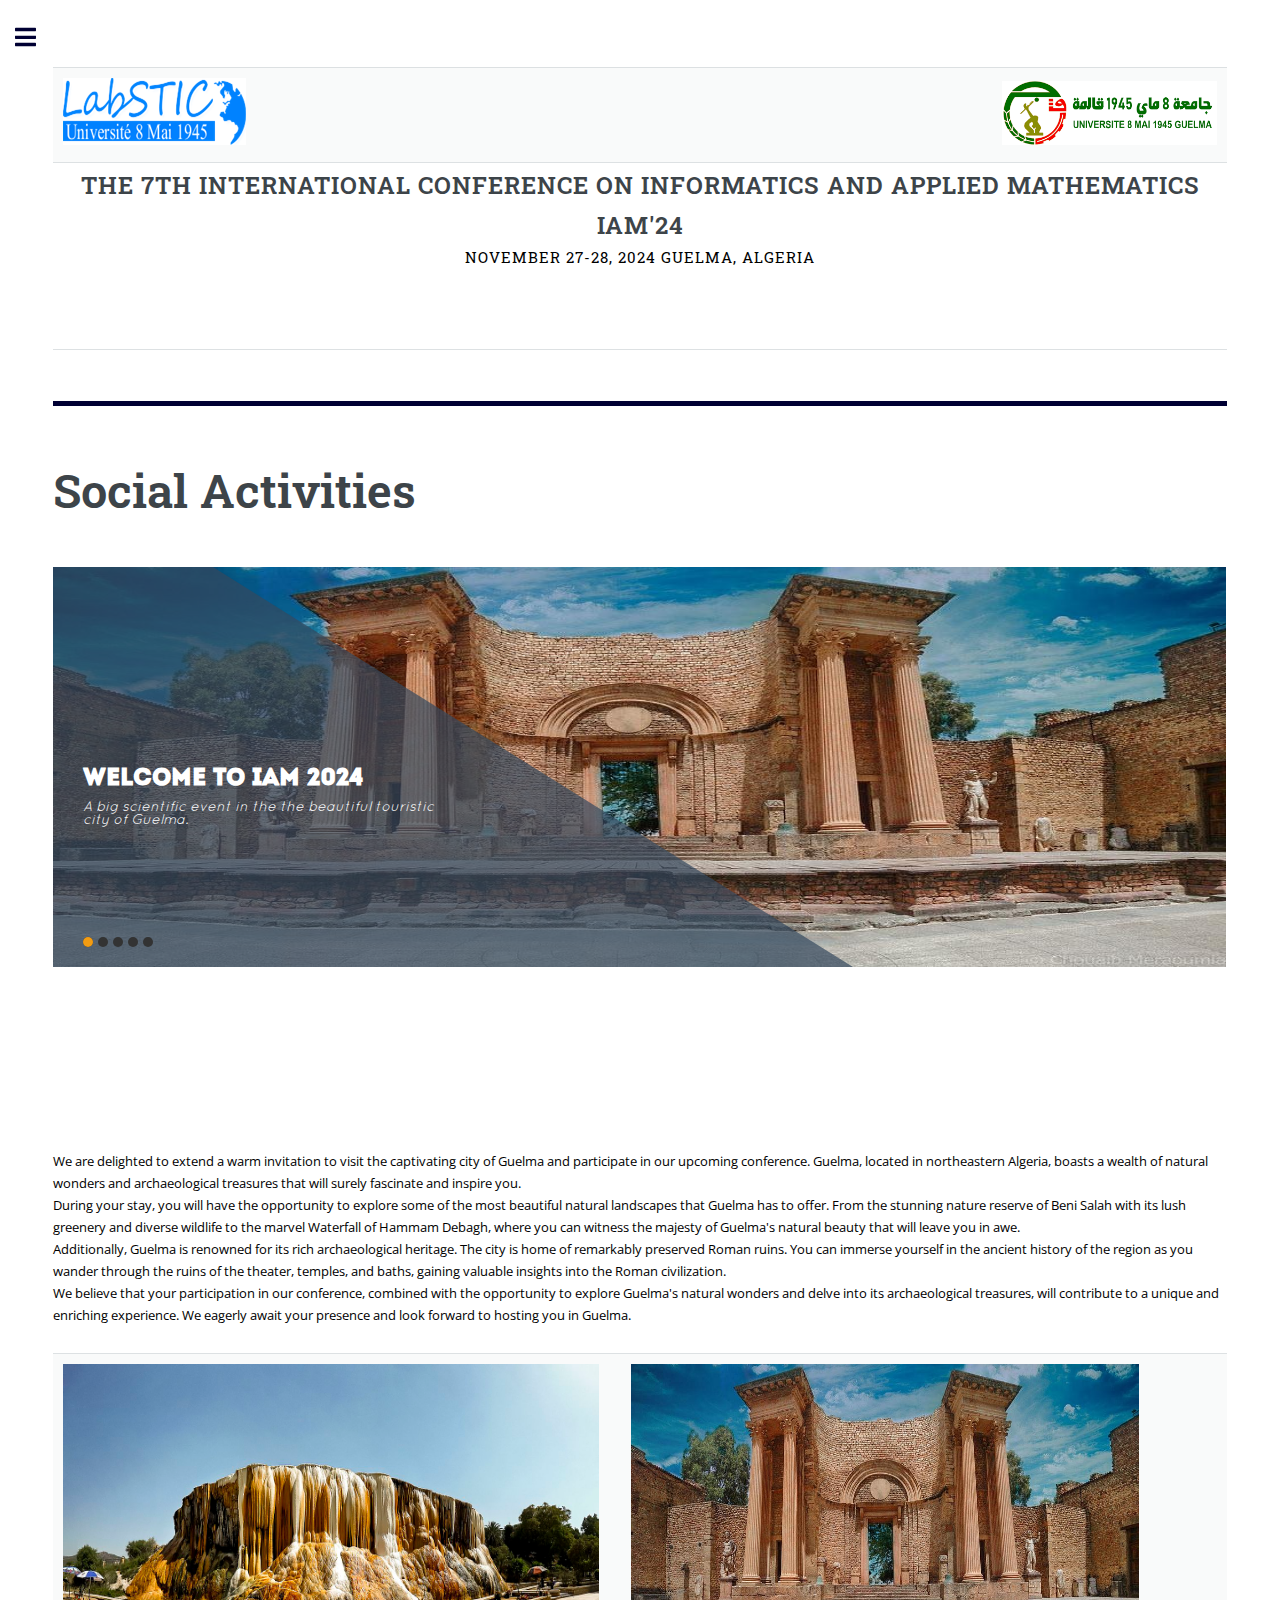
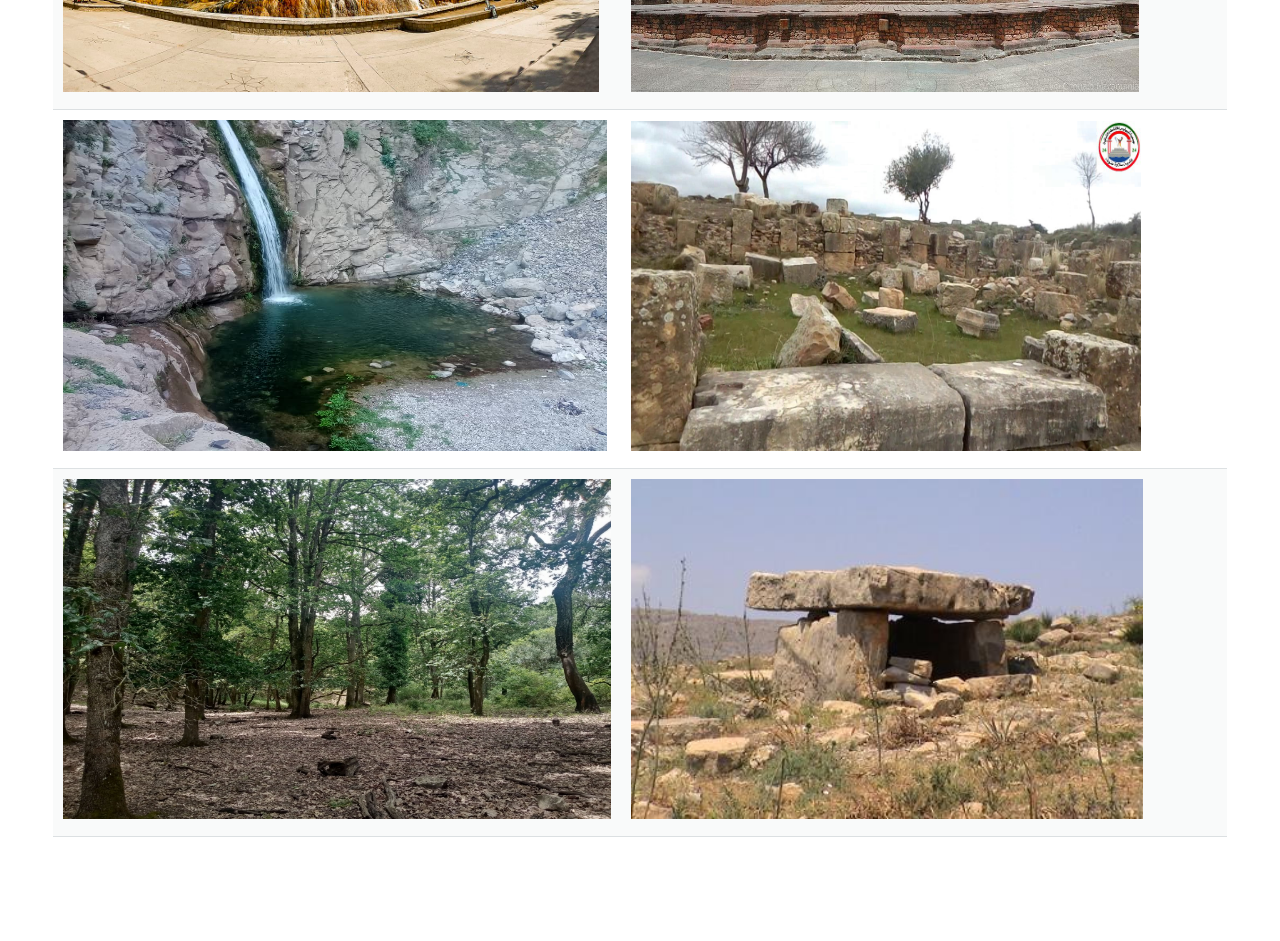
==== activities.html @ 7e4f9a15 "V1" ====
<!DOCTYPE HTML>
<!--
	Editorial by HTML5 UP
	html5up.net | @ajlkn
	Free for personal and commercial use under the CCA 3.0 license (html5up.net/license)
-->
<html>
	<head>
		<title>IAM 2024</title>
		<meta charset="utf-8" />
		<meta name="viewport" content="width=device-width, initial-scale=1, user-scalable=no" />
		<link rel="stylesheet" href="assets/css/main.css" />
	    <style type="text/css">
<!--
.style3 {	font-size: 24px;
	color: #000000;
}
-->
.responsive-image {
      max-width: 100%;
      height: auto;
    }
        </style>
</head>
	<body class="is-preload">

		<!-- Wrapper -->
			<div id="wrapper">

				<!-- Main -->
					<div id="main">
					  <div class="inner">

							<!-- Header -->
								<header id="header" name="header">
									<div align="center">
									  <table width="100%" border="0">
									    <tr>
									      <td width="20%"><img src="images/labstic.png" class="responsive-image"  alt=""/></td>
									      <td width="60%">&nbsp;</td>
									      <td width="20%"><img src="images/univ.png" class="responsive-image"  alt=""/></td>
								        </tr>
									    <tr>
									      <td colspan="3"><div align="center">
									        <p><a href="index.html" class="logo"><span class="style3"><strong>The 7th International Conference on Informatics and Applied Mathematics IAM'24</strong></span> <br>
									          November 27-28, 2024  GUELMA, ALGERIA </a></p>
									        <p style="color: #FF000F"></p>
								          </div>
								          <p>&nbsp;</p></td>
								        </tr>
								      </table>
									  <p><a href="index.html" class="logo">
									  </a><a href="index.html" class="logo"><span class="image main">
									  </span>
								      </a>					</span> 			  </p>
									  </div>
									
						  </header>
						  <!-- Content -->
							  <section>
								  <header class="main">
									  <h1><strong>Social Activities</strong> </h1>
								  </header>

								<span class="image main"><iframe src="slider.html" frameborder="0" scrolling="no" seamless="seamless" style="display:block; width:100%; height:55vh;"></iframe></span>

								  <p>&nbsp;</p>
								  </a>
									 
									 
									 
						  <p>We are  delighted to extend a warm invitation to visit the captivating city of Guelma  and participate in our upcoming conference. Guelma, located in northeastern  Algeria, boasts a wealth of natural wonders and archaeological treasures that  will surely fascinate and inspire you.<br>
						    During your  stay, you will have the opportunity to explore some of the most beautiful  natural landscapes that Guelma has to offer. From the stunning nature reserve  of Beni Salah with its lush greenery and diverse wildlife to the marvel  Waterfall of Hammam Debagh, where you can witness the majesty of Guelma's  natural beauty that will leave you in awe.<br>
						    Additionally,  Guelma is renowned for its rich archaeological heritage. The city is home of  remarkably preserved Roman ruins. You can immerse yourself in the ancient  history of the region as you wander through the ruins of the theater, temples,  and baths, gaining valuable insights into the Roman civilization.<br>
					      We believe that  your participation in our conference, combined with the opportunity to explore  Guelma's natural wonders and delve into its archaeological treasures, will  contribute to a unique and enriching experience. We eagerly await your presence  and look forward to hosting you in Guelma.</p>
<table width="76%" border="0" align="center">
  <tr>
                              <td width="39%"><img src="images/meskoutine.jpg" width="536" height="328"></td>
                              <td width="61%"><img src="images/theatre.png" width="508" height="328"></td>
                            </tr>
                            <tr>
                              <td><img src="images/galta.jpg" width="544" height="331"></td>
                              <td><img src="images/sellaoua.jpg" width="510" height="330"></td>
                            </tr>
                            <tr>
                              <td><img src="images/salah.jpg" width="548" height="340"></td>
                              <td><img src="images/roknia.jpg" width="512" height="340"></td>
                            </tr>
                          </table>
						  <p>&nbsp;</p>
					    </div>
					</div>

				<!-- Sidebar -->
					<div id="sidebar">
						<div class="inner">

							<!-- Search -->
								<section ><span class="image main"><a href="index.html"><img src="images/logo2.png" border="0" ></a></span></section>

							<!-- Menu -->
								<nav id="menu">
									<header class="major">
										<h2>Menu</h2>
									</header>
									<ul>
										<li><a href="index.html">Home</a></li>
										<li><a href="cfp.html">Call for Papers</a></li>
										<li><a href="dates.html">Important Dates</a></li>
										<li><a href="pub.html">Publication and Indexing</a></li>
										<li>
											<span class="opener">Conference Team</span>
											<ul>
												<li><a href="team.html#hc">Honorary Chair</a></li>
												<li><a href="team.html#cc">Conference Chair</a></li>
												<li><a href="team.html#occ">Organizing Committee Chair</a></li>
												<li><a href="team.html#ocm">Organizing Committee Members</a></li>
												<li><a href="team.html#tpc">Technical Program Committee</a></li>
											</ul>
									  </li>
										<li><a href="reg.html">Registration Fee</a></li>
										<li><a href="speak.html">Invited Speakers</a></li>
										<li><a href="venue.html">Conference Venue</a></li>
										<li><a href="activities.html">Social Activities</a></li>
									</ul>
								</nav>

							
							<!-- Section -->
							<section>
								<header class="major">
									<h2>Get in touch</h2>
								</header>
								<p>Thank you for your interest in the IAM Conference. Please feel free to send your queries via </p>
								<ul class="contact">
									<li class="icon solid fa-envelope"><a href="mailto:iamconferenceguelma@gmail.com">
										iamconferenceguelma@gmail.com</a></li>
									<li class="icon solid fa-home">LabSTIC Laboratory, University of Guelma, BP 401 GUELMA 24000, Algeria</li>
								</ul>
							</section>

						</div>
					</div>

			</div>

		<!-- Scripts -->
			<script src="assets/js/jquery.min.js"></script>
			<script src="assets/js/browser.min.js"></script>
			<script src="assets/js/breakpoints.min.js"></script>
			<script src="assets/js/util.js"></script>
			<script src="assets/js/main.js"></script>

	</body>
</html>
---- assets/css/main.css ----
@import url(fontawesome-all.min.css);
@import url("https://fonts.googleapis.com/css?family=Open+Sans:400,600,400italic,600italic|Roboto+Slab:400,700");
/*
	Editorial by HTML5 UP
	html5up.net | @ajlkn
	Free for personal and commercial use under the CCA 3.0 license (html5up.net/license)
*/
html, body, div, span, applet, object,
iframe, h1, h2, h3, h4, h5, h6, p, blockquote,
pre, a, abbr, acronym, address, big, cite,
code, del, dfn, em, img, ins, kbd, q, s, samp,
small, strike, strong, sub, sup, tt, var, b,
u, i, center, dl, dt, dd, ol, ul, li, fieldset,
form, label, legend, table, caption, tbody,
tfoot, thead, tr, th, td, article, aside,
canvas, details, embed, figure, figcaption,
footer, header, hgroup, menu, nav, output, ruby,
section, summary, time, mark, audio, video {
  margin: 0;
  padding: 0;
  border: 0;
  font-size: 100%;
  font: inherit;
  vertical-align: baseline; }

article, aside, details, figcaption, figure,
footer, header, hgroup, menu, nav, section {
  display: block; }

body {
  line-height: 1; }

ol, ul {
  list-style: none; }

blockquote, q {
  quotes: none; }
  blockquote:before, blockquote:after, q:before, q:after {
    content: '';
    content: none; }

table {
  border-collapse: collapse;
  border-spacing: 0; }

body {
  -webkit-text-size-adjust: none; }

mark {
  background-color: transparent;
  color: inherit; }

input::-moz-focus-inner {
  border: 0;
  padding: 0; }

input, select, textarea {
  -moz-appearance: none;
  -webkit-appearance: none;
  -ms-appearance: none;
  appearance: none; }

/* Basic */
@-ms-viewport {
  width: device-width; }

body {
  -ms-overflow-style: scrollbar; }

@media screen and (max-width: 480px) {
  html, body {
    min-width: 320px; } }

html {
	box-sizing: border-box;
	width: 100%;
}

*, *:before, *:after {
  box-sizing: inherit; }

body {
  background: #ffffff; }
  body.is-preload *, body.is-preload *:before, body.is-preload *:after, body.is-resizing *, body.is-resizing *:before, body.is-resizing *:after {
    -moz-animation: none !important;
    -webkit-animation: none !important;
    -ms-animation: none !important;
    animation: none !important;
    -moz-transition: none !important;
    -webkit-transition: none !important;
    -ms-transition: none !important;
    transition: none !important; }

/* Type */
body, input, select, textarea {
  color: #000000;
  font-family: "Open Sans", sans-serif;
  font-size: 13pt;
  font-weight: 400;
  line-height: 1.65; }
  @media screen and (max-width: 1680px) {
    body, input, select, textarea {
      font-size: 11pt; } }
  @media screen and (max-width: 1280px) {
    body, input, select, textarea {
      font-size: 10pt; } }
  @media screen and (max-width: 360px) {
    body, input, select, textarea {
      font-size: 9pt; } }

a {
  -moz-transition: color 0.2s ease-in-out, border-bottom-color 0.2s ease-in-out;
  -webkit-transition: color 0.2s ease-in-out, border-bottom-color 0.2s ease-in-out;
  -ms-transition: color 0.2s ease-in-out, border-bottom-color 0.2s ease-in-out;
  transition: color 0.2s ease-in-out, border-bottom-color 0.2s ease-in-out;
  border-bottom: dotted 1px;
  color: #000033;
  text-decoration: none; }
  a:hover {
    border-bottom-color: #000033;
    color: #000033 !important; }
    a:hover strong {
      color: inherit; }

strong, b {
  color: #3d4449;
  font-weight: 600; }

em, i {
  font-style: italic; }

p {
  margin: 0 0 2em 0; }

h1, h2, h3, h4, h5, h6 {
  color: #000037;
  font-family: "Roboto Slab", serif;
  font-weight: 700;
  line-height: 1.5;
  margin: 0 0 1em 0; }
  h1 a, h2 a, h3 a, h4 a, h5 a, h6 a {
    color: inherit;
    text-decoration: none;
    border-bottom: 0; }

h1 {
  font-size: 4em;
  margin: 0 0 0.5em 0;
  line-height: 1.3; }

h2 {
  font-size: 1.75em; }

h3 {
  font-size: 1.25em; }

h4 {
  font-size: 1.1em; }

h5 {
  font-size: 0.9em; }

h6 {
  font-size: 0.7em; }

@media screen and (max-width: 1680px) {
  h1 {
    font-size: 3.5em; } }

@media screen and (max-width: 980px) {
  h1 {
    font-size: 3.25em; } }

@media screen and (max-width: 736px) {
  h1 {
    font-size: 2em;
    line-height: 1.4; }
  h2 {
    font-size: 1.5em; } }

sub {
  font-size: 0.8em;
  position: relative;
  top: 0.5em; }

sup {
  font-size: 0.8em;
  position: relative;
  top: -0.5em; }

blockquote {
  border-left: solid 3px rgba(210, 215, 217, 0.75);
  font-style: italic;
  margin: 0 0 2em 0;
  padding: 0.5em 0 0.5em 2em; }

code {
  background: rgba(230, 235, 237, 0.25);
  border-radius: 0.375em;
  border: solid 1px rgba(210, 215, 217, 0.75);
  font-family: "Courier New", monospace;
  font-size: 0.9em;
  margin: 0 0.25em;
  padding: 0.25em 0.65em; }

pre {
  -webkit-overflow-scrolling: touch;
  font-family: "Courier New", monospace;
  font-size: 0.9em;
  margin: 0 0 2em 0; }
  pre code {
    display: block;
    line-height: 1.75;
    padding: 1em 1.5em;
    overflow-x: auto; }

hr {
  border: 0;
  border-bottom: solid 1px rgba(210, 215, 217, 0.75);
  margin: 2em 0; }
  hr.major {
    margin: 3em 0; }

.align-left {
  text-align: left; }

.align-center {
  text-align: center; }

.align-right {
  text-align: right; }

/* Row */
.row {
  display: flex;
  flex-wrap: wrap;
  box-sizing: border-box;
  align-items: stretch; }
  .row > * {
    box-sizing: border-box; }
  .row.gtr-uniform > * > :last-child {
    margin-bottom: 0; }
  .row.aln-left {
    justify-content: flex-start; }
  .row.aln-center {
    justify-content: center; }
  .row.aln-right {
    justify-content: flex-end; }
  .row.aln-top {
    align-items: flex-start; }
  .row.aln-middle {
    align-items: center; }
  .row.aln-bottom {
    align-items: flex-end; }
  .row > .imp {
    order: -1; }
  .row > .col-1 {
    width: 8.33333%; }
  .row > .off-1 {
    margin-left: 8.33333%; }
  .row > .col-2 {
    width: 16.66667%; }
  .row > .off-2 {
    margin-left: 16.66667%; }
  .row > .col-3 {
    width: 25%; }
  .row > .off-3 {
    margin-left: 25%; }
  .row > .col-4 {
    width: 33.33333%; }
  .row > .off-4 {
    margin-left: 33.33333%; }
  .row > .col-5 {
    width: 41.66667%; }
  .row > .off-5 {
    margin-left: 41.66667%; }
  .row > .col-6 {
    width: 50%; }
  .row > .off-6 {
    margin-left: 50%; }
  .row > .col-7 {
    width: 58.33333%; }
  .row > .off-7 {
    margin-left: 58.33333%; }
  .row > .col-8 {
    width: 66.66667%; }
  .row > .off-8 {
    margin-left: 66.66667%; }
  .row > .col-9 {
    width: 75%; }
  .row > .off-9 {
    margin-left: 75%; }
  .row > .col-10 {
    width: 83.33333%; }
  .row > .off-10 {
    margin-left: 83.33333%; }
  .row > .col-11 {
    width: 91.66667%; }
  .row > .off-11 {
    margin-left: 91.66667%; }
  .row > .col-12 {
    width: 100%; }
  .row > .off-12 {
    margin-left: 100%; }
  .row.gtr-0 {
    margin-top: 0;
    margin-left: 0em; }
    .row.gtr-0 > * {
      padding: 0 0 0 0em; }
    .row.gtr-0.gtr-uniform {
      margin-top: 0em; }
      .row.gtr-0.gtr-uniform > * {
        padding-top: 0em; }
  .row.gtr-25 {
    margin-top: 0;
    margin-left: -0.375em; }
    .row.gtr-25 > * {
      padding: 0 0 0 0.375em; }
    .row.gtr-25.gtr-uniform {
      margin-top: -0.375em; }
      .row.gtr-25.gtr-uniform > * {
        padding-top: 0.375em; }
  .row.gtr-50 {
    margin-top: 0;
    margin-left: -0.75em; }
    .row.gtr-50 > * {
      padding: 0 0 0 0.75em; }
    .row.gtr-50.gtr-uniform {
      margin-top: -0.75em; }
      .row.gtr-50.gtr-uniform > * {
        padding-top: 0.75em; }
  .row {
    margin-top: 0;
    margin-left: -1.5em; }
    .row > * {
      padding: 0 0 0 1.5em; }
    .row.gtr-uniform {
      margin-top: -1.5em; }
      .row.gtr-uniform > * {
        padding-top: 1.5em; }
  .row.gtr-150 {
    margin-top: 0;
    margin-left: -2.25em; }
    .row.gtr-150 > * {
      padding: 0 0 0 2.25em; }
    .row.gtr-150.gtr-uniform {
      margin-top: -2.25em; }
      .row.gtr-150.gtr-uniform > * {
        padding-top: 2.25em; }
  .row.gtr-200 {
    margin-top: 0;
    margin-left: -3em; }
    .row.gtr-200 > * {
      padding: 0 0 0 3em; }
    .row.gtr-200.gtr-uniform {
      margin-top: -3em; }
      .row.gtr-200.gtr-uniform > * {
        padding-top: 3em; }
  @media screen and (max-width: 1680px) {
    .row {
      display: flex;
      flex-wrap: wrap;
      box-sizing: border-box;
      align-items: stretch; }
      .row > * {
        box-sizing: border-box; }
      .row.gtr-uniform > * > :last-child {
        margin-bottom: 0; }
      .row.aln-left {
        justify-content: flex-start; }
      .row.aln-center {
        justify-content: center; }
      .row.aln-right {
        justify-content: flex-end; }
      .row.aln-top {
        align-items: flex-start; }
      .row.aln-middle {
        align-items: center; }
      .row.aln-bottom {
        align-items: flex-end; }
      .row > .imp-xlarge {
        order: -1; }
      .row > .col-1-xlarge {
        width: 8.33333%; }
      .row > .off-1-xlarge {
        margin-left: 8.33333%; }
      .row > .col-2-xlarge {
        width: 16.66667%; }
      .row > .off-2-xlarge {
        margin-left: 16.66667%; }
      .row > .col-3-xlarge {
        width: 25%; }
      .row > .off-3-xlarge {
        margin-left: 25%; }
      .row > .col-4-xlarge {
        width: 33.33333%; }
      .row > .off-4-xlarge {
        margin-left: 33.33333%; }
      .row > .col-5-xlarge {
        width: 41.66667%; }
      .row > .off-5-xlarge {
        margin-left: 41.66667%; }
      .row > .col-6-xlarge {
        width: 50%; }
      .row > .off-6-xlarge {
        margin-left: 50%; }
      .row > .col-7-xlarge {
        width: 58.33333%; }
      .row > .off-7-xlarge {
        margin-left: 58.33333%; }
      .row > .col-8-xlarge {
        width: 66.66667%; }
      .row > .off-8-xlarge {
        margin-left: 66.66667%; }
      .row > .col-9-xlarge {
        width: 75%; }
      .row > .off-9-xlarge {
        margin-left: 75%; }
      .row > .col-10-xlarge {
        width: 83.33333%; }
      .row > .off-10-xlarge {
        margin-left: 83.33333%; }
      .row > .col-11-xlarge {
        width: 91.66667%; }
      .row > .off-11-xlarge {
        margin-left: 91.66667%; }
      .row > .col-12-xlarge {
        width: 100%; }
      .row > .off-12-xlarge {
        margin-left: 100%; }
      .row.gtr-0 {
        margin-top: 0;
        margin-left: 0em; }
        .row.gtr-0 > * {
          padding: 0 0 0 0em; }
        .row.gtr-0.gtr-uniform {
          margin-top: 0em; }
          .row.gtr-0.gtr-uniform > * {
            padding-top: 0em; }
      .row.gtr-25 {
        margin-top: 0;
        margin-left: -0.375em; }
        .row.gtr-25 > * {
          padding: 0 0 0 0.375em; }
        .row.gtr-25.gtr-uniform {
          margin-top: -0.375em; }
          .row.gtr-25.gtr-uniform > * {
            padding-top: 0.375em; }
      .row.gtr-50 {
        margin-top: 0;
        margin-left: -0.75em; }
        .row.gtr-50 > * {
          padding: 0 0 0 0.75em; }
        .row.gtr-50.gtr-uniform {
          margin-top: -0.75em; }
          .row.gtr-50.gtr-uniform > * {
            padding-top: 0.75em; }
      .row {
        margin-top: 0;
        margin-left: -1.5em; }
        .row > * {
          padding: 0 0 0 1.5em; }
        .row.gtr-uniform {
          margin-top: -1.5em; }
          .row.gtr-uniform > * {
            padding-top: 1.5em; }
      .row.gtr-150 {
        margin-top: 0;
        margin-left: -2.25em; }
        .row.gtr-150 > * {
          padding: 0 0 0 2.25em; }
        .row.gtr-150.gtr-uniform {
          margin-top: -2.25em; }
          .row.gtr-150.gtr-uniform > * {
            padding-top: 2.25em; }
      .row.gtr-200 {
        margin-top: 0;
        margin-left: -3em; }
        .row.gtr-200 > * {
          padding: 0 0 0 3em; }
        .row.gtr-200.gtr-uniform {
          margin-top: -3em; }
          .row.gtr-200.gtr-uniform > * {
            padding-top: 3em; } }
  @media screen and (max-width: 1280px) {
    .row {
      display: flex;
      flex-wrap: wrap;
      box-sizing: border-box;
      align-items: stretch; }
      .row > * {
        box-sizing: border-box; }
      .row.gtr-uniform > * > :last-child {
        margin-bottom: 0; }
      .row.aln-left {
        justify-content: flex-start; }
      .row.aln-center {
        justify-content: center; }
      .row.aln-right {
        justify-content: flex-end; }
      .row.aln-top {
        align-items: flex-start; }
      .row.aln-middle {
        align-items: center; }
      .row.aln-bottom {
        align-items: flex-end; }
      .row > .imp-large {
        order: -1; }
      .row > .col-1-large {
        width: 8.33333%; }
      .row > .off-1-large {
        margin-left: 8.33333%; }
      .row > .col-2-large {
        width: 16.66667%; }
      .row > .off-2-large {
        margin-left: 16.66667%; }
      .row > .col-3-large {
        width: 25%; }
      .row > .off-3-large {
        margin-left: 25%; }
      .row > .col-4-large {
        width: 33.33333%; }
      .row > .off-4-large {
        margin-left: 33.33333%; }
      .row > .col-5-large {
        width: 41.66667%; }
      .row > .off-5-large {
        margin-left: 41.66667%; }
      .row > .col-6-large {
        width: 50%; }
      .row > .off-6-large {
        margin-left: 50%; }
      .row > .col-7-large {
        width: 58.33333%; }
      .row > .off-7-large {
        margin-left: 58.33333%; }
      .row > .col-8-large {
        width: 66.66667%; }
      .row > .off-8-large {
        margin-left: 66.66667%; }
      .row > .col-9-large {
        width: 75%; }
      .row > .off-9-large {
        margin-left: 75%; }
      .row > .col-10-large {
        width: 83.33333%; }
      .row > .off-10-large {
        margin-left: 83.33333%; }
      .row > .col-11-large {
        width: 91.66667%; }
      .row > .off-11-large {
        margin-left: 91.66667%; }
      .row > .col-12-large {
        width: 100%; }
      .row > .off-12-large {
        margin-left: 100%; }
      .row.gtr-0 {
        margin-top: 0;
        margin-left: 0em; }
        .row.gtr-0 > * {
          padding: 0 0 0 0em; }
        .row.gtr-0.gtr-uniform {
          margin-top: 0em; }
          .row.gtr-0.gtr-uniform > * {
            padding-top: 0em; }
      .row.gtr-25 {
        margin-top: 0;
        margin-left: -0.375em; }
        .row.gtr-25 > * {
          padding: 0 0 0 0.375em; }
        .row.gtr-25.gtr-uniform {
          margin-top: -0.375em; }
          .row.gtr-25.gtr-uniform > * {
            padding-top: 0.375em; }
      .row.gtr-50 {
        margin-top: 0;
        margin-left: -0.75em; }
        .row.gtr-50 > * {
          padding: 0 0 0 0.75em; }
        .row.gtr-50.gtr-uniform {
          margin-top: -0.75em; }
          .row.gtr-50.gtr-uniform > * {
            padding-top: 0.75em; }
      .row {
        margin-top: 0;
        margin-left: -1.5em; }
        .row > * {
          padding: 0 0 0 1.5em; }
        .row.gtr-uniform {
          margin-top: -1.5em; }
          .row.gtr-uniform > * {
            padding-top: 1.5em; }
      .row.gtr-150 {
        margin-top: 0;
        margin-left: -2.25em; }
        .row.gtr-150 > * {
          padding: 0 0 0 2.25em; }
        .row.gtr-150.gtr-uniform {
          margin-top: -2.25em; }
          .row.gtr-150.gtr-uniform > * {
            padding-top: 2.25em; }
      .row.gtr-200 {
        margin-top: 0;
        margin-left: -3em; }
        .row.gtr-200 > * {
          padding: 0 0 0 3em; }
        .row.gtr-200.gtr-uniform {
          margin-top: -3em; }
          .row.gtr-200.gtr-uniform > * {
            padding-top: 3em; } }
  @media screen and (max-width: 980px) {
    .row {
      display: flex;
      flex-wrap: wrap;
      box-sizing: border-box;
      align-items: stretch; }
      .row > * {
        box-sizing: border-box; }
      .row.gtr-uniform > * > :last-child {
        margin-bottom: 0; }
      .row.aln-left {
        justify-content: flex-start; }
      .row.aln-center {
        justify-content: center; }
      .row.aln-right {
        justify-content: flex-end; }
      .row.aln-top {
        align-items: flex-start; }
      .row.aln-middle {
        align-items: center; }
      .row.aln-bottom {
        align-items: flex-end; }
      .row > .imp-medium {
        order: -1; }
      .row > .col-1-medium {
        width: 8.33333%; }
      .row > .off-1-medium {
        margin-left: 8.33333%; }
      .row > .col-2-medium {
        width: 16.66667%; }
      .row > .off-2-medium {
        margin-left: 16.66667%; }
      .row > .col-3-medium {
        width: 25%; }
      .row > .off-3-medium {
        margin-left: 25%; }
      .row > .col-4-medium {
        width: 33.33333%; }
      .row > .off-4-medium {
        margin-left: 33.33333%; }
      .row > .col-5-medium {
        width: 41.66667%; }
      .row > .off-5-medium {
        margin-left: 41.66667%; }
      .row > .col-6-medium {
        width: 50%; }
      .row > .off-6-medium {
        margin-left: 50%; }
      .row > .col-7-medium {
        width: 58.33333%; }
      .row > .off-7-medium {
        margin-left: 58.33333%; }
      .row > .col-8-medium {
        width: 66.66667%; }
      .row > .off-8-medium {
        margin-left: 66.66667%; }
      .row > .col-9-medium {
        width: 75%; }
      .row > .off-9-medium {
        margin-left: 75%; }
      .row > .col-10-medium {
        width: 83.33333%; }
      .row > .off-10-medium {
        margin-left: 83.33333%; }
      .row > .col-11-medium {
        width: 91.66667%; }
      .row > .off-11-medium {
        margin-left: 91.66667%; }
      .row > .col-12-medium {
        width: 100%; }
      .row > .off-12-medium {
        margin-left: 100%; }
      .row.gtr-0 {
        margin-top: 0;
        margin-left: 0em; }
        .row.gtr-0 > * {
          padding: 0 0 0 0em; }
        .row.gtr-0.gtr-uniform {
          margin-top: 0em; }
          .row.gtr-0.gtr-uniform > * {
            padding-top: 0em; }
      .row.gtr-25 {
        margin-top: 0;
        margin-left: -0.375em; }
        .row.gtr-25 > * {
          padding: 0 0 0 0.375em; }
        .row.gtr-25.gtr-uniform {
          margin-top: -0.375em; }
          .row.gtr-25.gtr-uniform > * {
            padding-top: 0.375em; }
      .row.gtr-50 {
        margin-top: 0;
        margin-left: -0.75em; }
        .row.gtr-50 > * {
          padding: 0 0 0 0.75em; }
        .row.gtr-50.gtr-uniform {
          margin-top: -0.75em; }
          .row.gtr-50.gtr-uniform > * {
            padding-top: 0.75em; }
      .row {
        margin-top: 0;
        margin-left: -1.5em; }
        .row > * {
          padding: 0 0 0 1.5em; }
        .row.gtr-uniform {
          margin-top: -1.5em; }
          .row.gtr-uniform > * {
            padding-top: 1.5em; }
      .row.gtr-150 {
        margin-top: 0;
        margin-left: -2.25em; }
        .row.gtr-150 > * {
          padding: 0 0 0 2.25em; }
        .row.gtr-150.gtr-uniform {
          margin-top: -2.25em; }
          .row.gtr-150.gtr-uniform > * {
            padding-top: 2.25em; }
      .row.gtr-200 {
        margin-top: 0;
        margin-left: -3em; }
        .row.gtr-200 > * {
          padding: 0 0 0 3em; }
        .row.gtr-200.gtr-uniform {
          margin-top: -3em; }
          .row.gtr-200.gtr-uniform > * {
            padding-top: 3em; } }
  @media screen and (max-width: 736px) {
    .row {
      display: flex;
      flex-wrap: wrap;
      box-sizing: border-box;
      align-items: stretch; }
      .row > * {
        box-sizing: border-box; }
      .row.gtr-uniform > * > :last-child {
        margin-bottom: 0; }
      .row.aln-left {
        justify-content: flex-start; }
      .row.aln-center {
        justify-content: center; }
      .row.aln-right {
        justify-content: flex-end; }
      .row.aln-top {
        align-items: flex-start; }
      .row.aln-middle {
        align-items: center; }
      .row.aln-bottom {
        align-items: flex-end; }
      .row > .imp-small {
        order: -1; }
      .row > .col-1-small {
        width: 8.33333%; }
      .row > .off-1-small {
        margin-left: 8.33333%; }
      .row > .col-2-small {
        width: 16.66667%; }
      .row > .off-2-small {
        margin-left: 16.66667%; }
      .row > .col-3-small {
        width: 25%; }
      .row > .off-3-small {
        margin-left: 25%; }
      .row > .col-4-small {
        width: 33.33333%; }
      .row > .off-4-small {
        margin-left: 33.33333%; }
      .row > .col-5-small {
        width: 41.66667%; }
      .row > .off-5-small {
        margin-left: 41.66667%; }
      .row > .col-6-small {
        width: 50%; }
      .row > .off-6-small {
        margin-left: 50%; }
      .row > .col-7-small {
        width: 58.33333%; }
      .row > .off-7-small {
        margin-left: 58.33333%; }
      .row > .col-8-small {
        width: 66.66667%; }
      .row > .off-8-small {
        margin-left: 66.66667%; }
      .row > .col-9-small {
        width: 75%; }
      .row > .off-9-small {
        margin-left: 75%; }
      .row > .col-10-small {
        width: 83.33333%; }
      .row > .off-10-small {
        margin-left: 83.33333%; }
      .row > .col-11-small {
        width: 91.66667%; }
      .row > .off-11-small {
        margin-left: 91.66667%; }
      .row > .col-12-small {
        width: 100%; }
      .row > .off-12-small {
        margin-left: 100%; }
      .row.gtr-0 {
        margin-top: 0;
        margin-left: 0em; }
        .row.gtr-0 > * {
          padding: 0 0 0 0em; }
        .row.gtr-0.gtr-uniform {
          margin-top: 0em; }
          .row.gtr-0.gtr-uniform > * {
            padding-top: 0em; }
      .row.gtr-25 {
        margin-top: 0;
        margin-left: -0.375em; }
        .row.gtr-25 > * {
          padding: 0 0 0 0.375em; }
        .row.gtr-25.gtr-uniform {
          margin-top: -0.375em; }
          .row.gtr-25.gtr-uniform > * {
            padding-top: 0.375em; }
      .row.gtr-50 {
        margin-top: 0;
        margin-left: -0.75em; }
        .row.gtr-50 > * {
          padding: 0 0 0 0.75em; }
        .row.gtr-50.gtr-uniform {
          margin-top: -0.75em; }
          .row.gtr-50.gtr-uniform > * {
            padding-top: 0.75em; }
      .row {
        margin-top: 0;
        margin-left: -1.5em; }
        .row > * {
          padding: 0 0 0 1.5em; }
        .row.gtr-uniform {
          margin-top: -1.5em; }
          .row.gtr-uniform > * {
            padding-top: 1.5em; }
      .row.gtr-150 {
        margin-top: 0;
        margin-left: -2.25em; }
        .row.gtr-150 > * {
          padding: 0 0 0 2.25em; }
        .row.gtr-150.gtr-uniform {
          margin-top: -2.25em; }
          .row.gtr-150.gtr-uniform > * {
            padding-top: 2.25em; }
      .row.gtr-200 {
        margin-top: 0;
        margin-left: -3em; }
        .row.gtr-200 > * {
          padding: 0 0 0 3em; }
        .row.gtr-200.gtr-uniform {
          margin-top: -3em; }
          .row.gtr-200.gtr-uniform > * {
            padding-top: 3em; } }
  @media screen and (max-width: 480px) {
    .row {
      display: flex;
      flex-wrap: wrap;
      box-sizing: border-box;
      align-items: stretch; }
      .row > * {
        box-sizing: border-box; }
      .row.gtr-uniform > * > :last-child {
        margin-bottom: 0; }
      .row.aln-left {
        justify-content: flex-start; }
      .row.aln-center {
        justify-content: center; }
      .row.aln-right {
        justify-content: flex-end; }
      .row.aln-top {
        align-items: flex-start; }
      .row.aln-middle {
        align-items: center; }
      .row.aln-bottom {
        align-items: flex-end; }
      .row > .imp-xsmall {
        order: -1; }
      .row > .col-1-xsmall {
        width: 8.33333%; }
      .row > .off-1-xsmall {
        margin-left: 8.33333%; }
      .row > .col-2-xsmall {
        width: 16.66667%; }
      .row > .off-2-xsmall {
        margin-left: 16.66667%; }
      .row > .col-3-xsmall {
        width: 25%; }
      .row > .off-3-xsmall {
        margin-left: 25%; }
      .row > .col-4-xsmall {
        width: 33.33333%; }
      .row > .off-4-xsmall {
        margin-left: 33.33333%; }
      .row > .col-5-xsmall {
        width: 41.66667%; }
      .row > .off-5-xsmall {
        margin-left: 41.66667%; }
      .row > .col-6-xsmall {
        width: 50%; }
      .row > .off-6-xsmall {
        margin-left: 50%; }
      .row > .col-7-xsmall {
        width: 58.33333%; }
      .row > .off-7-xsmall {
        margin-left: 58.33333%; }
      .row > .col-8-xsmall {
        width: 66.66667%; }
      .row > .off-8-xsmall {
        margin-left: 66.66667%; }
      .row > .col-9-xsmall {
        width: 75%; }
      .row > .off-9-xsmall {
        margin-left: 75%; }
      .row > .col-10-xsmall {
        width: 83.33333%; }
      .row > .off-10-xsmall {
        margin-left: 83.33333%; }
      .row > .col-11-xsmall {
        width: 91.66667%; }
      .row > .off-11-xsmall {
        margin-left: 91.66667%; }
      .row > .col-12-xsmall {
        width: 100%; }
      .row > .off-12-xsmall {
        margin-left: 100%; }
      .row.gtr-0 {
        margin-top: 0;
        margin-left: 0em; }
        .row.gtr-0 > * {
          padding: 0 0 0 0em; }
        .row.gtr-0.gtr-uniform {
          margin-top: 0em; }
          .row.gtr-0.gtr-uniform > * {
            padding-top: 0em; }
      .row.gtr-25 {
        margin-top: 0;
        margin-left: -0.375em; }
        .row.gtr-25 > * {
          padding: 0 0 0 0.375em; }
        .row.gtr-25.gtr-uniform {
          margin-top: -0.375em; }
          .row.gtr-25.gtr-uniform > * {
            padding-top: 0.375em; }
      .row.gtr-50 {
        margin-top: 0;
        margin-left: -0.75em; }
        .row.gtr-50 > * {
          padding: 0 0 0 0.75em; }
        .row.gtr-50.gtr-uniform {
          margin-top: -0.75em; }
          .row.gtr-50.gtr-uniform > * {
            padding-top: 0.75em; }
      .row {
        margin-top: 0;
        margin-left: -1.5em; }
        .row > * {
          padding: 0 0 0 1.5em; }
        .row.gtr-uniform {
          margin-top: -1.5em; }
          .row.gtr-uniform > * {
            padding-top: 1.5em; }
      .row.gtr-150 {
        margin-top: 0;
        margin-left: -2.25em; }
        .row.gtr-150 > * {
          padding: 0 0 0 2.25em; }
        .row.gtr-150.gtr-uniform {
          margin-top: -2.25em; }
          .row.gtr-150.gtr-uniform > * {
            padding-top: 2.25em; }
      .row.gtr-200 {
        margin-top: 0;
        margin-left: -3em; }
        .row.gtr-200 > * {
          padding: 0 0 0 3em; }
        .row.gtr-200.gtr-uniform {
          margin-top: -3em; }
          .row.gtr-200.gtr-uniform > * {
            padding-top: 3em; } }

/* Section/Article */
section.special, article.special {
  text-align: center; }

header p {
  font-family: "Roboto Slab", serif;
  font-size: 1em;
  font-weight: 400;
  letter-spacing: 0.075em;
  margin-top: -0.5em;
  text-transform: uppercase; }

header.major > :last-child {
  border-bottom: solid 3px #000033;
  display: inline-block;
  margin: 0 0 2em 0;
  padding: 0 0.75em 0.5em 0; }

header.main > :last-child {
  margin: 0 0 1em 0; }

/* Form */
form {
  margin: 0 0 2em 0; }

label {
  color: #3d4449;
  display: block;
  font-size: 0.9em;
  font-weight: 600;
  margin: 0 0 1em 0; }

input[type="text"],
input[type="password"],
input[type="email"],
input[type="tel"],
input[type="search"],
input[type="url"],
select,
textarea {
  -moz-appearance: none;
  -webkit-appearance: none;
  -ms-appearance: none;
  appearance: none;
  background: #ffffff;
  border-radius: 0.375em;
  border: none;
  border: solid 1px rgba(210, 215, 217, 0.75);
  color: inherit;
  display: block;
  outline: 0;
  padding: 0 1em;
  text-decoration: none;
  width: 100%; }
  input[type="text"]:invalid,
  input[type="password"]:invalid,
  input[type="email"]:invalid,
  input[type="tel"]:invalid,
  input[type="search"]:invalid,
  input[type="url"]:invalid,
  select:invalid,
  textarea:invalid {
    box-shadow: none; }
  input[type="text"]:focus,
  input[type="password"]:focus,
  input[type="email"]:focus,
  input[type="tel"]:focus,
  input[type="search"]:focus,
  input[type="url"]:focus,
  select:focus,
  textarea:focus {
    border-color: #000033;
    box-shadow: 0 0 0 1px #000033; }

select {
  background-image: url("data:image/svg+xml;charset=utf8,%3Csvg xmlns='http://www.w3.org/2000/svg' width='40' height='40' preserveAspectRatio='none' viewBox='0 0 40 40'%3E%3Cpath d='M9.4,12.3l10.4,10.4l10.4-10.4c0.2-0.2,0.5-0.4,0.9-0.4c0.3,0,0.6,0.1,0.9,0.4l3.3,3.3c0.2,0.2,0.4,0.5,0.4,0.9 c0,0.4-0.1,0.6-0.4,0.9L20.7,31.9c-0.2,0.2-0.5,0.4-0.9,0.4c-0.3,0-0.6-0.1-0.9-0.4L4.3,17.3c-0.2-0.2-0.4-0.5-0.4-0.9 c0-0.4,0.1-0.6,0.4-0.9l3.3-3.3c0.2-0.2,0.5-0.4,0.9-0.4S9.1,12.1,9.4,12.3z' fill='rgba(210, 215, 217, 0.75)' /%3E%3C/svg%3E");
  background-size: 1.25em;
  background-repeat: no-repeat;
  background-position: calc(100% - 1em) center;
  height: 2.75em;
  padding-right: 2.75em;
  text-overflow: ellipsis; }
  select option {
    color: #3d4449;
    background: #ffffff; }
  select:focus::-ms-value {
    background-color: transparent; }
  select::-ms-expand {
    display: none; }

input[type="text"],
input[type="password"],
input[type="email"],
input[type="tel"],
input[type="search"],
input[type="url"],
select {
  height: 2.75em; }

textarea {
  padding: 0.75em 1em; }

input[type="checkbox"],
input[type="radio"] {
  -moz-appearance: none;
  -webkit-appearance: none;
  -ms-appearance: none;
  appearance: none;
  display: block;
  float: left;
  margin-right: -2em;
  opacity: 0;
  width: 1em;
  z-index: -1; }
  input[type="checkbox"] + label,
  input[type="radio"] + label {
    text-decoration: none;
    color: #7f888f;
    cursor: pointer;
    display: inline-block;
    font-size: 1em;
    font-weight: 400;
    padding-left: 2.4em;
    padding-right: 0.75em;
    position: relative; }
    input[type="checkbox"] + label:before,
    input[type="radio"] + label:before {
      -moz-osx-font-smoothing: grayscale;
      -webkit-font-smoothing: antialiased;
      display: inline-block;
      font-style: normal;
      font-variant: normal;
      text-rendering: auto;
      line-height: 1;
      text-transform: none !important;
      font-family: 'Font Awesome 5 Free';
      font-weight: 900; }
    input[type="checkbox"] + label:before,
    input[type="radio"] + label:before {
      background: #ffffff;
      border-radius: 0.375em;
      border: solid 1px rgba(210, 215, 217, 0.75);
      content: '';
      display: inline-block;
      font-size: 0.8em;
      height: 2.0625em;
      left: 0;
      line-height: 2.0625em;
      position: absolute;
      text-align: center;
      top: 0;
      width: 2.0625em; }
  input[type="checkbox"]:checked + label:before,
  input[type="radio"]:checked + label:before {
    background: #3d4449;
    border-color: #3d4449;
    color: #ffffff;
    content: '\f00c'; }
  input[type="checkbox"]:focus + label:before,
  input[type="radio"]:focus + label:before {
    border-color: #000033;
    box-shadow: 0 0 0 1px #000033; }

input[type="checkbox"] + label:before {
  border-radius: 0.375em; }

input[type="radio"] + label:before {
  border-radius: 100%; }

::-webkit-input-placeholder {
  color: #9fa3a6 !important;
  opacity: 1.0; }

:-moz-placeholder {
  color: #9fa3a6 !important;
  opacity: 1.0; }

::-moz-placeholder {
  color: #9fa3a6 !important;
  opacity: 1.0; }

:-ms-input-placeholder {
  color: #9fa3a6 !important;
  opacity: 1.0; }

/* Box */
.box {
  border-radius: 0.375em;
  border: solid 1px rgba(210, 215, 217, 0.75);
  margin-bottom: 2em;
  padding: 1.5em; }
  .box > :last-child,
  .box > :last-child > :last-child,
  .box > :last-child > :last-child > :last-child {
    margin-bottom: 0; }
  .box.alt {
    border: 0;
    border-radius: 0;
    padding: 0; }

/* Icon */
.icon {
  text-decoration: none;
  border-bottom: none;
  position: relative; }
  .icon:before {
    -moz-osx-font-smoothing: grayscale;
    -webkit-font-smoothing: antialiased;
    display: inline-block;
    font-style: normal;
    font-variant: normal;
    text-rendering: auto;
    line-height: 1;
    text-transform: none !important;
    font-family: 'Font Awesome 5 Free';
    font-weight: 400; }
  .icon > .label {
    display: none; }
  .icon:before {
    line-height: inherit; }
  .icon.solid:before {
    font-weight: 900; }
  .icon.brands:before {
    font-family: 'Font Awesome 5 Brands'; }

/* Image */
.image {
  border-radius: 0.375em;
  border: 0;
  display: inline-block;
  position: relative; }
  .image img {
    border-radius: 0.375em;
    display: block; }
  .image.left, .image.right {
    max-width: 40%; }
    .image.left img, .image.right img {
      width: 100%; }
  .image.left {
    float: left;
    padding: 0 1.5em 1em 0;
    top: 0.25em; }
  .image.right {
    float: right;
    padding: 0 0 1em 1.5em;
    top: 0.25em; }
  .image.fit {
    display: block;
    margin: 0 0 2em 0;
    width: 100%; }
    .image.fit img {
      width: 100%; }
  .image.main {
    display: block;
    margin: 0 0 3em 0;
    width: 100%; }
    .image.main img {
      width: 100%; }

a.image {
  overflow: hidden; }
  a.image img {
    -moz-transition: -moz-transform 0.2s ease;
    -webkit-transition: -webkit-transform 0.2s ease;
    -ms-transition: -ms-transform 0.2s ease;
    transition: transform 0.2s ease; }
  a.image:hover img {
    -moz-transform: scale(1.075);
    -webkit-transform: scale(1.075);
    -ms-transform: scale(1.075);
    transform: scale(1.075); }

/* List */
ol {
  list-style: decimal;
  margin: 0 0 2em 0;
  padding-left: 1.25em; }
  ol li {
    padding-left: 0.25em; }

ul {
  list-style: disc;
  margin: 0 0 2em 0;
  padding-left: 1em; }
  ul li {
    padding-left: 0.5em; }
  ul.alt {
    list-style: none;
    padding-left: 0; }
    ul.alt li {
      border-top: solid 1px rgba(210, 215, 217, 0.75);
      padding: 0.5em 0; }
      ul.alt li:first-child {
        border-top: 0;
        padding-top: 0; }

dl {
  margin: 0 0 2em 0; }
  dl dt {
    display: block;
    font-weight: 600;
    margin: 0 0 1em 0; }
  dl dd {
    margin-left: 2em; }

/* Actions */
ul.actions {
  display: -moz-flex;
  display: -webkit-flex;
  display: -ms-flex;
  display: flex;
  cursor: default;
  list-style: none;
  margin-left: -1em;
  padding-left: 0; }
  ul.actions li {
    padding: 0 0 0 1em;
    vertical-align: middle; }
  ul.actions.special {
    -moz-justify-content: center;
    -webkit-justify-content: center;
    -ms-justify-content: center;
    justify-content: center;
    width: 100%;
    margin-left: 0; }
    ul.actions.special li:first-child {
      padding-left: 0; }
  ul.actions.stacked {
    -moz-flex-direction: column;
    -webkit-flex-direction: column;
    -ms-flex-direction: column;
    flex-direction: column;
    margin-left: 0; }
    ul.actions.stacked li {
      padding: 1.3em 0 0 0; }
      ul.actions.stacked li:first-child {
        padding-top: 0; }
  ul.actions.fit {
    width: calc(100% + 1em); }
    ul.actions.fit li {
      -moz-flex-grow: 1;
      -webkit-flex-grow: 1;
      -ms-flex-grow: 1;
      flex-grow: 1;
      -moz-flex-shrink: 1;
      -webkit-flex-shrink: 1;
      -ms-flex-shrink: 1;
      flex-shrink: 1;
      width: 100%; }
      ul.actions.fit li > * {
        width: 100%; }
    ul.actions.fit.stacked {
      width: 100%; }

/* Icons */
ul.icons {
  cursor: default;
  list-style: none;
  padding-left: 0; }
  ul.icons li {
    display: inline-block;
    padding: 0 1em 0 0; }
    ul.icons li:last-child {
      padding-right: 0; }
    ul.icons li .icon {
      color: inherit; }
      ul.icons li .icon:before {
        font-size: 1.25em; }

/* Contact */
ul.contact {
  list-style: none;
  padding: 0; }
  ul.contact li {
    text-decoration: none;
    border-top: solid 1px rgba(210, 215, 217, 0.75);
    margin: 1.5em 0 0 0;
    padding: 1.5em 0 0 3em;
    position: relative; }
    ul.contact li:before {
      -moz-osx-font-smoothing: grayscale;
      -webkit-font-smoothing: antialiased;
      display: inline-block;
      font-style: normal;
      font-variant: normal;
      text-rendering: auto;
      line-height: 1;
      text-transform: none !important;
      font-family: 'Font Awesome 5 Free';
      font-weight: 400; }
    ul.contact li:before {
      color: #000033;
      display: inline-block;
      font-size: 1.5em;
      height: 1.125em;
      left: 0;
      line-height: 1.125em;
      position: absolute;
      text-align: center;
      top: 1em;
      width: 1.5em; }
    ul.contact li:first-child {
      border-top: 0;
      margin-top: 0;
      padding-top: 0; }
      ul.contact li:first-child:before {
        top: 0; }
    ul.contact li a {
      color: inherit; }

/* Pagination */
ul.pagination {
  cursor: default;
  list-style: none;
  padding-left: 0; }
  ul.pagination li {
    display: inline-block;
    padding-left: 0;
    vertical-align: middle; }
    ul.pagination li > .page {
      -moz-transition: background-color 0.2s ease-in-out, color 0.2s ease-in-out;
      -webkit-transition: background-color 0.2s ease-in-out, color 0.2s ease-in-out;
      -ms-transition: background-color 0.2s ease-in-out, color 0.2s ease-in-out;
      transition: background-color 0.2s ease-in-out, color 0.2s ease-in-out;
      border-bottom: 0;
      border-radius: 0.375em;
      display: inline-block;
      font-size: 0.8em;
      font-weight: 600;
      height: 2em;
      line-height: 2em;
      margin: 0 0.125em;
      min-width: 2em;
      padding: 0 0.5em;
      text-align: center; }
      ul.pagination li > .page.active {
        background-color: #000033;
        color: #ffffff !important; }
        ul.pagination li > .page.active:hover {
          background-color: #f67878; }
        ul.pagination li > .page.active:active {
          background-color: #f45c5c; }
    ul.pagination li:first-child {
      padding-right: 0.75em; }
    ul.pagination li:last-child {
      padding-left: 0.75em; }
  @media screen and (max-width: 480px) {
    ul.pagination li:nth-child(n+2):nth-last-child(n+2) {
      display: none; }
    ul.pagination li:first-child {
      padding-right: 0; } }

/* Table */
.table-wrapper {
  -webkit-overflow-scrolling: touch;
  overflow-x: auto; }

table {
  margin: 0 0 2em 0;
  width: 100%; }
  table tbody tr {
    border: solid 1px rgba(210, 215, 217, 0.75);
    border-left: 0;
    border-right: 0; }
    table tbody tr:nth-child(2n + 1) {
      background-color: rgba(230, 235, 237, 0.25); }
  table td {
    padding: 0.75em 0.75em; }
  table th {
    color: #3d4449;
    font-size: 0.9em;
    font-weight: 600;
    padding: 0 0.75em 0.75em 0.75em;
    text-align: left; }
  table thead {
    border-bottom: solid 2px rgba(210, 215, 217, 0.75); }
  table tfoot {
    border-top: solid 2px rgba(210, 215, 217, 0.75); }
  table.alt {
    border-collapse: separate; }
    table.alt tbody tr td {
      border: solid 1px rgba(210, 215, 217, 0.75);
      border-left-width: 0;
      border-top-width: 0; }
      table.alt tbody tr td:first-child {
        border-left-width: 1px; }
    table.alt tbody tr:first-child td {
      border-top-width: 1px; }
    table.alt thead {
      border-bottom: 0; }
    table.alt tfoot {
      border-top: 0; }

/* Button */
input[type="submit"],
input[type="reset"],
input[type="button"],
button,
.button {
  -moz-appearance: none;
  -webkit-appearance: none;
  -ms-appearance: none;
  appearance: none;
  -moz-transition: background-color 0.2s ease-in-out, color 0.2s ease-in-out;
  -webkit-transition: background-color 0.2s ease-in-out, color 0.2s ease-in-out;
  -ms-transition: background-color 0.2s ease-in-out, color 0.2s ease-in-out;
  transition: background-color 0.2s ease-in-out, color 0.2s ease-in-out;
  background-color: transparent;
  border-radius: 0.375em;
  border: 0;
  box-shadow: inset 0 0 0 2px #000033;
  color: #000033 !important;
  cursor: pointer;
  display: inline-block;
  font-family: "Roboto Slab", serif;
  font-size: 0.8em;
  font-weight: 700;
  height: 3.5em;
  letter-spacing: 0.075em;
  line-height: 3.5em;
  padding: 0 2.25em;
  text-align: center;
  text-decoration: none;
  text-transform: uppercase;
  white-space: nowrap; }
  input[type="submit"]:hover,
  input[type="reset"]:hover,
  input[type="button"]:hover,
  button:hover,
  .button:hover {
    background-color: rgba(245, 106, 106, 0.05); }
  input[type="submit"]:active,
  input[type="reset"]:active,
  input[type="button"]:active,
  button:active,
  .button:active {
    background-color: rgba(245, 106, 106, 0.15); }
  input[type="submit"].icon:before,
  input[type="reset"].icon:before,
  input[type="button"].icon:before,
  button.icon:before,
  .button.icon:before {
    margin-right: 0.5em; }
  input[type="submit"].fit,
  input[type="reset"].fit,
  input[type="button"].fit,
  button.fit,
  .button.fit {
    width: 100%; }
  input[type="submit"].small,
  input[type="reset"].small,
  input[type="button"].small,
  button.small,
  .button.small {
    font-size: 0.6em; }
  input[type="submit"].large,
  input[type="reset"].large,
  input[type="button"].large,
  button.large,
  .button.large {
    font-size: 1em;
    height: 3.65em;
    line-height: 3.65em; }
  input[type="submit"].primary,
  input[type="reset"].primary,
  input[type="button"].primary,
  button.primary,
  .button.primary {
    background-color: #000033;
    box-shadow: none;
    color: #ffffff !important; }
    input[type="submit"].primary:hover,
    input[type="reset"].primary:hover,
    input[type="button"].primary:hover,
    button.primary:hover,
    .button.primary:hover {
      background-color: #f67878; }
    input[type="submit"].primary:active,
    input[type="reset"].primary:active,
    input[type="button"].primary:active,
    button.primary:active,
    .button.primary:active {
      background-color: #f45c5c; }
  input[type="submit"].disabled, input[type="submit"]:disabled,
  input[type="reset"].disabled,
  input[type="reset"]:disabled,
  input[type="button"].disabled,
  input[type="button"]:disabled,
  button.disabled,
  button:disabled,
  .button.disabled,
  .button:disabled {
    pointer-events: none;
    opacity: 0.25; }

/* Mini Posts */
.mini-posts article {
  border-top: solid 1px rgba(210, 215, 217, 0.75);
  margin-top: 2em;
  padding-top: 2em; }
  .mini-posts article .image {
    display: block;
    margin: 0 0 1.5em 0; }
    .mini-posts article .image img {
      display: block;
      width: 100%; }
  .mini-posts article:first-child {
    border-top: 0;
    margin-top: 0;
    padding-top: 0; }

/* Features */
.features {
  display: -moz-flex;
  display: -webkit-flex;
  display: -ms-flex;
  display: flex;
  -moz-flex-wrap: wrap;
  -webkit-flex-wrap: wrap;
  -ms-flex-wrap: wrap;
  flex-wrap: wrap;
  margin: 0 0 2em -3em;
  width: calc(100% + 3em); }
  .features article {
    -moz-align-items: center;
    -webkit-align-items: center;
    -ms-align-items: center;
    align-items: center;
    display: -moz-flex;
    display: -webkit-flex;
    display: -ms-flex;
    display: flex;
    margin: 0 0 3em 3em;
    position: relative;
    width: calc(50% - 3em); }
    .features article:nth-child(2n - 1) {
      margin-right: 1.5em; }
    .features article:nth-child(2n) {
      margin-left: 1.5em; }
    .features article:nth-last-child(1), .features article:nth-last-child(2) {
      margin-bottom: 0; }
    .features article .icon {
      -moz-flex-grow: 0;
      -webkit-flex-grow: 0;
      -ms-flex-grow: 0;
      flex-grow: 0;
      -moz-flex-shrink: 0;
      -webkit-flex-shrink: 0;
      -ms-flex-shrink: 0;
      flex-shrink: 0;
      display: block;
      height: 10em;
      line-height: 10em;
      margin: 0 2em 0 0;
      text-align: center;
      width: 10em; }
      .features article .icon:before {
        color: #000033;
        font-size: 2.75rem;
        position: relative;
        top: 0.05em; }
      .features article .icon:after {
        -moz-transform: rotate(45deg);
        -webkit-transform: rotate(45deg);
        -ms-transform: rotate(45deg);
        transform: rotate(45deg);
        border-radius: 0.25rem;
        border: solid 2px rgba(210, 215, 217, 0.75);
        content: '';
        display: block;
        height: 7em;
        left: 50%;
        margin: -3.5em 0 0 -3.5em;
        position: absolute;
        top: 50%;
        width: 7em; }
    .features article .content {
      -moz-flex-grow: 1;
      -webkit-flex-grow: 1;
      -ms-flex-grow: 1;
      flex-grow: 1;
      -moz-flex-shrink: 1;
      -webkit-flex-shrink: 1;
      -ms-flex-shrink: 1;
      flex-shrink: 1;
      width: 100%; }
      .features article .content > :last-child {
        margin-bottom: 0; }
  @media screen and (max-width: 980px) {
    .features {
      margin: 0 0 2em 0;
      width: 100%; }
      .features article {
        margin: 0 0 3em 0;
        width: 100%; }
        .features article:nth-child(2n - 1) {
          margin-right: 0; }
        .features article:nth-child(2n) {
          margin-left: 0; }
        .features article:nth-last-child(1), .features article:nth-last-child(2) {
          margin-bottom: 3em; }
        .features article:last-child {
          margin-bottom: 0; }
        .features article .icon {
          height: 8em;
          line-height: 8em;
          width: 8em; }
          .features article .icon:before {
            font-size: 2.25rem; }
          .features article .icon:after {
            height: 6em;
            margin: -3em 0 0 -3em;
            width: 6em; } }
  @media screen and (max-width: 480px) {
    .features article {
      -moz-flex-direction: column;
      -webkit-flex-direction: column;
      -ms-flex-direction: column;
      flex-direction: column;
      -moz-align-items: -moz-flex-start;
      -webkit-align-items: -webkit-flex-start;
      -ms-align-items: -ms-flex-start;
      align-items: flex-start; }
      .features article .icon {
        height: 6em;
        line-height: 6em;
        margin: 0 0 1.5em 0;
        width: 6em; }
        .features article .icon:before {
          font-size: 1.5rem; }
        .features article .icon:after {
          height: 4em;
          margin: -2em 0 0 -2em;
          width: 4em; } }
  @media screen and (max-width: 480px) {
    .features article .icon:before {
      font-size: 1.25rem; } }

/* Posts */
.posts {
  display: -moz-flex;
  display: -webkit-flex;
  display: -ms-flex;
  display: flex;
  -moz-flex-wrap: wrap;
  -webkit-flex-wrap: wrap;
  -ms-flex-wrap: wrap;
  flex-wrap: wrap;
  margin: 0 0 2em -6em;
  width: calc(100% + 6em); }
  .posts article {
    -moz-flex-grow: 0;
    -webkit-flex-grow: 0;
    -ms-flex-grow: 0;
    flex-grow: 0;
    -moz-flex-shrink: 1;
    -webkit-flex-shrink: 1;
    -ms-flex-shrink: 1;
    flex-shrink: 1;
    margin: 0 0 6em 6em;
    position: relative;
    width: calc(33.33333% - 6em); }
    .posts article:before {
      background: rgba(210, 215, 217, 0.75);
      content: '';
      display: block;
      height: calc(100% + 6em);
      left: -3em;
      position: absolute;
      top: 0;
      width: 1px; }
    .posts article:after {
      background: rgba(210, 215, 217, 0.75);
      bottom: -3em;
      content: '';
      display: block;
      height: 1px;
      position: absolute;
      right: 0;
      width: calc(100% + 6em); }
    .posts article > :last-child {
      margin-bottom: 0; }
    .posts article .image {
      display: block;
      margin: 0 0 2em 0; }
      .posts article .image img {
        display: block;
        width: 100%; }
  @media screen and (min-width: 1681px) {
    .posts article:nth-child(3n + 1):before {
      display: none; }
    .posts article:nth-child(3n + 1):after {
      width: 100%; }
    .posts article:nth-last-child(1), .posts article:nth-last-child(2), .posts article:nth-last-child(3) {
      margin-bottom: 0; }
      .posts article:nth-last-child(1):before, .posts article:nth-last-child(2):before, .posts article:nth-last-child(3):before {
        height: 100%; }
      .posts article:nth-last-child(1):after, .posts article:nth-last-child(2):after, .posts article:nth-last-child(3):after {
        display: none; } }
  @media screen and (max-width: 1680px) {
    .posts article {
      width: calc(50% - 6em); }
      .posts article:nth-last-child(3) {
        margin-bottom: 6em; } }
  @media screen and (min-width: 481px) and (max-width: 1680px) {
    .posts article:nth-child(2n + 1):before {
      display: none; }
    .posts article:nth-child(2n + 1):after {
      width: 100%; }
    .posts article:nth-last-child(1), .posts article:nth-last-child(2) {
      margin-bottom: 0; }
      .posts article:nth-last-child(1):before, .posts article:nth-last-child(2):before {
        height: 100%; }
      .posts article:nth-last-child(1):after, .posts article:nth-last-child(2):after {
        display: none; } }
  @media screen and (max-width: 736px) {
    .posts {
      margin: 0 0 2em -4.5em;
      width: calc(100% + 4.5em); }
      .posts article {
        margin: 0 0 4.5em 4.5em;
        width: calc(50% - 4.5em); }
        .posts article:before {
          height: calc(100% + 4.5em);
          left: -2.25em; }
        .posts article:after {
          bottom: -2.25em;
          width: calc(100% + 4.5em); }
        .posts article:nth-last-child(3) {
          margin-bottom: 4.5em; } }
  @media screen and (max-width: 480px) {
    .posts {
      margin: 0 0 2em 0;
      width: 100%; }
      .posts article {
        margin: 0 0 4.5em 0;
        width: 100%; }
        .posts article:before {
          display: none; }
        .posts article:after {
          width: 100%; }
        .posts article:last-child {
          margin-bottom: 0; }
          .posts article:last-child:after {
            display: none; } }

/* Wrapper */
#wrapper {
  display: -moz-flex;
  display: -webkit-flex;
  display: -ms-flex;
  display: flex;
  -moz-flex-direction: row-reverse;
  -webkit-flex-direction: row-reverse;
  -ms-flex-direction: row-reverse;
  flex-direction: row-reverse;
  min-height: 100vh; }

/* Main */
#main {
  -moz-flex-grow: 1;
  -webkit-flex-grow: 1;
  -ms-flex-grow: 1;
  flex-grow: 1;
  -moz-flex-shrink: 1;
  -webkit-flex-shrink: 1;
  -ms-flex-shrink: 1;
  flex-shrink: 1;
  width: 100%; }
  #main > .inner {
    padding: 0 6em 0.1em 6em ;
    margin: 0 auto;
    max-width: 110em; }
    #main > .inner > section {
      padding: 6em 0 4em 0 ;
      border-top: solid 2px rgba(210, 215, 217, 0.75); }
      #main > .inner > section:first-of-type {
        border-top: 0 !important; }
  @media screen and (max-width: 1680px) {
    #main > .inner {
      padding: 0 5em 0.1em 5em ; }
      #main > .inner > section {
        padding: 5em 0 3em 0 ; } }
  @media screen and (max-width: 1280px) {
    #main > .inner {
      padding: 0 4em 0.1em 4em ; }
      #main > .inner > section {
        padding: 4em 0 2em 0 ; } }
  @media screen and (max-width: 736px) {
    #main > .inner {
      padding: 0 2em 0.1em 2em ; }
      #main > .inner > section {
        padding: 3em 0 1em 0 ; } }

/* Sidebar */
#search form {
  text-decoration: none;
  position: relative; }
  #search form:before {
    -moz-osx-font-smoothing: grayscale;
    -webkit-font-smoothing: antialiased;
    display: inline-block;
    font-style: normal;
    font-variant: normal;
    text-rendering: auto;
    line-height: 1;
    text-transform: none !important;
    font-family: 'Font Awesome 5 Free';
    font-weight: 900; }
  #search form:before {
    -moz-transform: scaleX(-1);
    -webkit-transform: scaleX(-1);
    -ms-transform: scaleX(-1);
    transform: scaleX(-1);
    color: #7f888f;
    content: '\f002';
    cursor: default;
    display: block;
    font-size: 1.5em;
    height: 2em;
    line-height: 2em;
    opacity: 0.325;
    position: absolute;
    right: 0;
    text-align: center;
    top: 0;
    width: 2em; }
  #search form input[type="text"] {
    padding-right: 2.75em; }

#sidebar {
  -moz-flex-grow: 0;
  -webkit-flex-grow: 0;
  -ms-flex-grow: 0;
  flex-grow: 0;
  -moz-flex-shrink: 0;
  -webkit-flex-shrink: 0;
  -ms-flex-shrink: 0;
  flex-shrink: 0;
  -moz-transition: margin-left 0.5s ease, box-shadow 0.5s ease;
  -webkit-transition: margin-left 0.5s ease, box-shadow 0.5s ease;
  -ms-transition: margin-left 0.5s ease, box-shadow 0.5s ease;
  transition: margin-left 0.5s ease, box-shadow 0.5s ease;
  background-color: #f5f6f7;
  font-size: 0.9em;
  position: relative;
  width: 26em; }
  #sidebar h2 {
    font-size: 1.38889em; }
  #sidebar > .inner {
    padding: 2.22222em 2.22222em 2.44444em 2.22222em ;
    position: relative;
    width: 26em; }
    #sidebar > .inner > * {
      border-bottom: solid 2px rgba(210, 215, 217, 0.75);
      margin: 0 0 3.5em 0;
      padding: 0 0 3.5em 0; }
      #sidebar > .inner > * > :last-child {
        margin-bottom: 0; }
      #sidebar > .inner > *:last-child {
        border-bottom: 0;
        margin-bottom: 0;
        padding-bottom: 0; }
    #sidebar > .inner > .alt {
      background-color: #eff1f2;
      border-bottom: 0;
      margin: -2.22222em 0 4.44444em -2.22222em;
      padding: 2.22222em;
      width: calc(100% + 4.44444em); }
  #sidebar .toggle {
    text-decoration: none;
    -moz-transition: left 0.5s ease;
    -webkit-transition: left 0.5s ease;
    -ms-transition: left 0.5s ease;
    transition: left 0.5s ease;
    -webkit-tap-highlight-color: rgba(255, 255, 255, 0);
    border: 0;
    display: block;
    height: 7.5em;
    left: 26em;
    line-height: 7.5em;
    outline: 0;
    overflow: hidden;
    position: absolute;
    text-align: center;
    text-indent: -15em;
    white-space: nowrap;
    top: 0;
    width: 6em;
    z-index: 10000; }
    #sidebar .toggle:before {
      -moz-osx-font-smoothing: grayscale;
      -webkit-font-smoothing: antialiased;
      display: inline-block;
      font-style: normal;
      font-variant: normal;
      text-rendering: auto;
      line-height: 1;
      text-transform: none !important;
      font-family: 'Font Awesome 5 Free';
      font-weight: 900; }
    #sidebar .toggle:before {
      content: '\f0c9';
      font-size: 2rem;
      height: inherit;
      left: 0;
      line-height: inherit;
      position: absolute;
      text-indent: 0;
      top: 0;
      width: inherit; }
  #sidebar.inactive {
    margin-left: -26em; }
  @media screen and (max-width: 1680px) {
    #sidebar {
      width: 24em; }
      #sidebar > .inner {
        padding: 1.66667em 1.66667em 1.33333em 1.66667em ;
        width: 24em; }
        #sidebar > .inner > .alt {
          margin: -1.66667em 0 3.33333em -1.66667em;
          padding: 1.66667em;
          width: calc(100% + 3.33333em); }
      #sidebar .toggle {
        height: 6.25em;
        left: 24em;
        line-height: 6.25em;
        text-indent: 5em;
        width: 5em; }
        #sidebar .toggle:before {
          font-size: 1.5rem; }
      #sidebar.inactive {
        margin-left: -24em; } }
  @media screen and (max-width: 1280px) {
    #sidebar {
      box-shadow: 0 0 5em 0 rgba(0, 0, 0, 0.175);
      height: 100%;
      left: 0;
      position: fixed;
      top: 0;
      z-index: 10000; }
      #sidebar.inactive {
        box-shadow: none; }
      #sidebar > .inner {
        -webkit-overflow-scrolling: touch;
        height: 100%;
        left: 0;
        overflow-x: hidden;
        overflow-y: auto;
        position: absolute;
        top: 0; }
        #sidebar > .inner:after {
          content: '';
          display: block;
          height: 4em;
          width: 100%; }
      #sidebar .toggle {
        text-indent: 6em;
        width: 6em; }
        #sidebar .toggle:before {
          font-size: 1.5rem;
          margin-left: -0.4375em; }
      body.is-preload #sidebar {
        display: none; } }
  @media screen and (max-width: 736px) {
    #sidebar .toggle {
      text-indent: 7.25em;
      width: 7.25em; }
      #sidebar .toggle:before {
        color: #7f888f;
        margin-left: -0.0625em;
        margin-top: -0.25em;
        font-size: 1.1rem;
        z-index: 1; }
      #sidebar .toggle:after {
        background: rgba(222, 225, 226, 0.75);
        border-radius: 0.375em;
        content: '';
        height: 3.5em;
        left: 1em;
        position: absolute;
        top: 1em;
        width: 5em; } }

/* Header */
#header {
  display: -moz-flex;
  display: -webkit-flex;
  display: -ms-flex;
  display: flex;
  border-bottom: solid 5px #000033;
  padding: 6em 0 1em 0;
  position: relative; }
  #header > * {
    -moz-flex: 1;
    -webkit-flex: 1;
    -ms-flex: 1;
    flex: 1;
    margin-bottom: 0; }
  #header .logo {
    border-bottom: 0;
    color: inherit;
    font-family: "Roboto Slab", serif;
    font-size: 1.125em; }
  #header .icons {
    text-align: right; }
  @media screen and (max-width: 1680px) {
    #header {
      padding-top: 5em; } }
  @media screen and (max-width: 736px) {
    #header {
      padding-top: 6.5em; }
      #header .logo {
        font-size: 1.25em;
        margin: 0; }
      #header .icons {
        height: 5em;
        line-height: 5em;
        position: absolute;
        right: -0.5em;
        top: 0; } }

/* Banner */
#banner {
  padding: 6em 0 4em 0 ;
  display: -moz-flex;
  display: -webkit-flex;
  display: -ms-flex;
  display: flex; }
  #banner h1 {
    margin-top: -0.125em; }
  #banner .content {
    -moz-flex-grow: 1;
    -webkit-flex-grow: 1;
    -ms-flex-grow: 1;
    flex-grow: 1;
    -moz-flex-shrink: 1;
    -webkit-flex-shrink: 1;
    -ms-flex-shrink: 1;
    flex-shrink: 1;
    width: 50%; }
  #banner .image {
    -moz-flex-grow: 0;
    -webkit-flex-grow: 0;
    -ms-flex-grow: 0;
    flex-grow: 0;
    -moz-flex-shrink: 0;
    -webkit-flex-shrink: 0;
    -ms-flex-shrink: 0;
    flex-shrink: 0;
    display: block;
    margin: 0 0 2em 4em;
    width: 50%; }
    #banner .image img {
      height: 100%;
      -moz-object-fit: cover;
      -webkit-object-fit: cover;
      -ms-object-fit: cover;
      object-fit: cover;
      -moz-object-position: center;
      -webkit-object-position: center;
      -ms-object-position: center;
      object-position: center;
      width: 100%; }
  @media screen and (orientation: portrait) {
    #banner {
      -moz-flex-direction: column-reverse;
      -webkit-flex-direction: column-reverse;
      -ms-flex-direction: column-reverse;
      flex-direction: column-reverse; }
      #banner h1 br {
        display: none; }
      #banner .content {
        -moz-flex-grow: 0;
        -webkit-flex-grow: 0;
        -ms-flex-grow: 0;
        flex-grow: 0;
        -moz-flex-shrink: 0;
        -webkit-flex-shrink: 0;
        -ms-flex-shrink: 0;
        flex-shrink: 0;
        width: 100%; }
      #banner .image {
        -moz-flex-grow: 0;
        -webkit-flex-grow: 0;
        -ms-flex-grow: 0;
        flex-grow: 0;
        -moz-flex-shrink: 0;
        -webkit-flex-shrink: 0;
        -ms-flex-shrink: 0;
        flex-shrink: 0;
        margin: 0 0 4em 0;
        height: 25em;
        max-height: 50vh;
        min-height: 18em;
        width: 100%; } }
  @media screen and (orientation: portrait) and (max-width: 480px) {
    #banner .image {
      max-height: 35vh; } }

/* Footer */
#footer .copyright {
  color: #9fa3a6;
  font-size: 0.9em; }
  #footer .copyright a {
    color: inherit; }

/* Menu */
#menu ul {
  -moz-user-select: none;
  -webkit-user-select: none;
  -ms-user-select: none;
  user-select: none;
  color: #3d4449;
  font-family: "Roboto Slab", serif;
  font-weight: 400;
  letter-spacing: 0.075em;
  list-style: none;
  margin-bottom: 0;
  padding: 0;
  text-transform: uppercase; }
  #menu ul a, #menu ul span {
    border-bottom: 0;
    color: inherit;
    cursor: pointer;
    display: block;
    font-size: 0.9em;
    padding: 0.625em 0; }
    #menu ul a:hover, #menu ul span:hover {
      color: #000033; }
    #menu ul a.opener, #menu ul span.opener {
      -moz-transition: color 0.2s ease-in-out;
      -webkit-transition: color 0.2s ease-in-out;
      -ms-transition: color 0.2s ease-in-out;
      transition: color 0.2s ease-in-out;
      text-decoration: none;
      -webkit-tap-highlight-color: rgba(255, 255, 255, 0);
      position: relative; }
      #menu ul a.opener:before, #menu ul span.opener:before {
        -moz-osx-font-smoothing: grayscale;
        -webkit-font-smoothing: antialiased;
        display: inline-block;
        font-style: normal;
        font-variant: normal;
        text-rendering: auto;
        line-height: 1;
        text-transform: none !important;
        font-family: 'Font Awesome 5 Free';
        font-weight: 900; }
      #menu ul a.opener:before, #menu ul span.opener:before {
        -moz-transition: color 0.2s ease-in-out, -moz-transform 0.2s ease-in-out;
        -webkit-transition: color 0.2s ease-in-out, -webkit-transform 0.2s ease-in-out;
        -ms-transition: color 0.2s ease-in-out, -ms-transform 0.2s ease-in-out;
        transition: color 0.2s ease-in-out, transform 0.2s ease-in-out;
        color: #9fa3a6;
        content: '\f078';
        position: absolute;
        right: 0; }
      #menu ul a.opener:hover:before, #menu ul span.opener:hover:before {
        color: #000033; }
      #menu ul a.opener.active + ul, #menu ul span.opener.active + ul {
        display: block; }
      #menu ul a.opener.active:before, #menu ul span.opener.active:before {
        -moz-transform: rotate(-180deg);
        -webkit-transform: rotate(-180deg);
        -ms-transform: rotate(-180deg);
        transform: rotate(-180deg); }

#menu > ul > li {
  border-top: solid 1px rgba(210, 215, 217, 0.75);
  margin: 0.5em 0 0 0;
  padding: 0.5em 0 0 0; }
  #menu > ul > li > ul {
    color: #9fa3a6;
    display: none;
    margin: 0.5em 0 1.5em 0;
    padding-left: 1em; }
    #menu > ul > li > ul a, #menu > ul > li > ul span {
      font-size: 0.8em; }
    #menu > ul > li > ul > li {
      margin: 0.125em 0 0 0;
      padding: 0.125em 0 0 0; }
  #menu > ul > li:first-child {
    border-top: 0;
    margin-top: 0;
    padding-top: 0; }
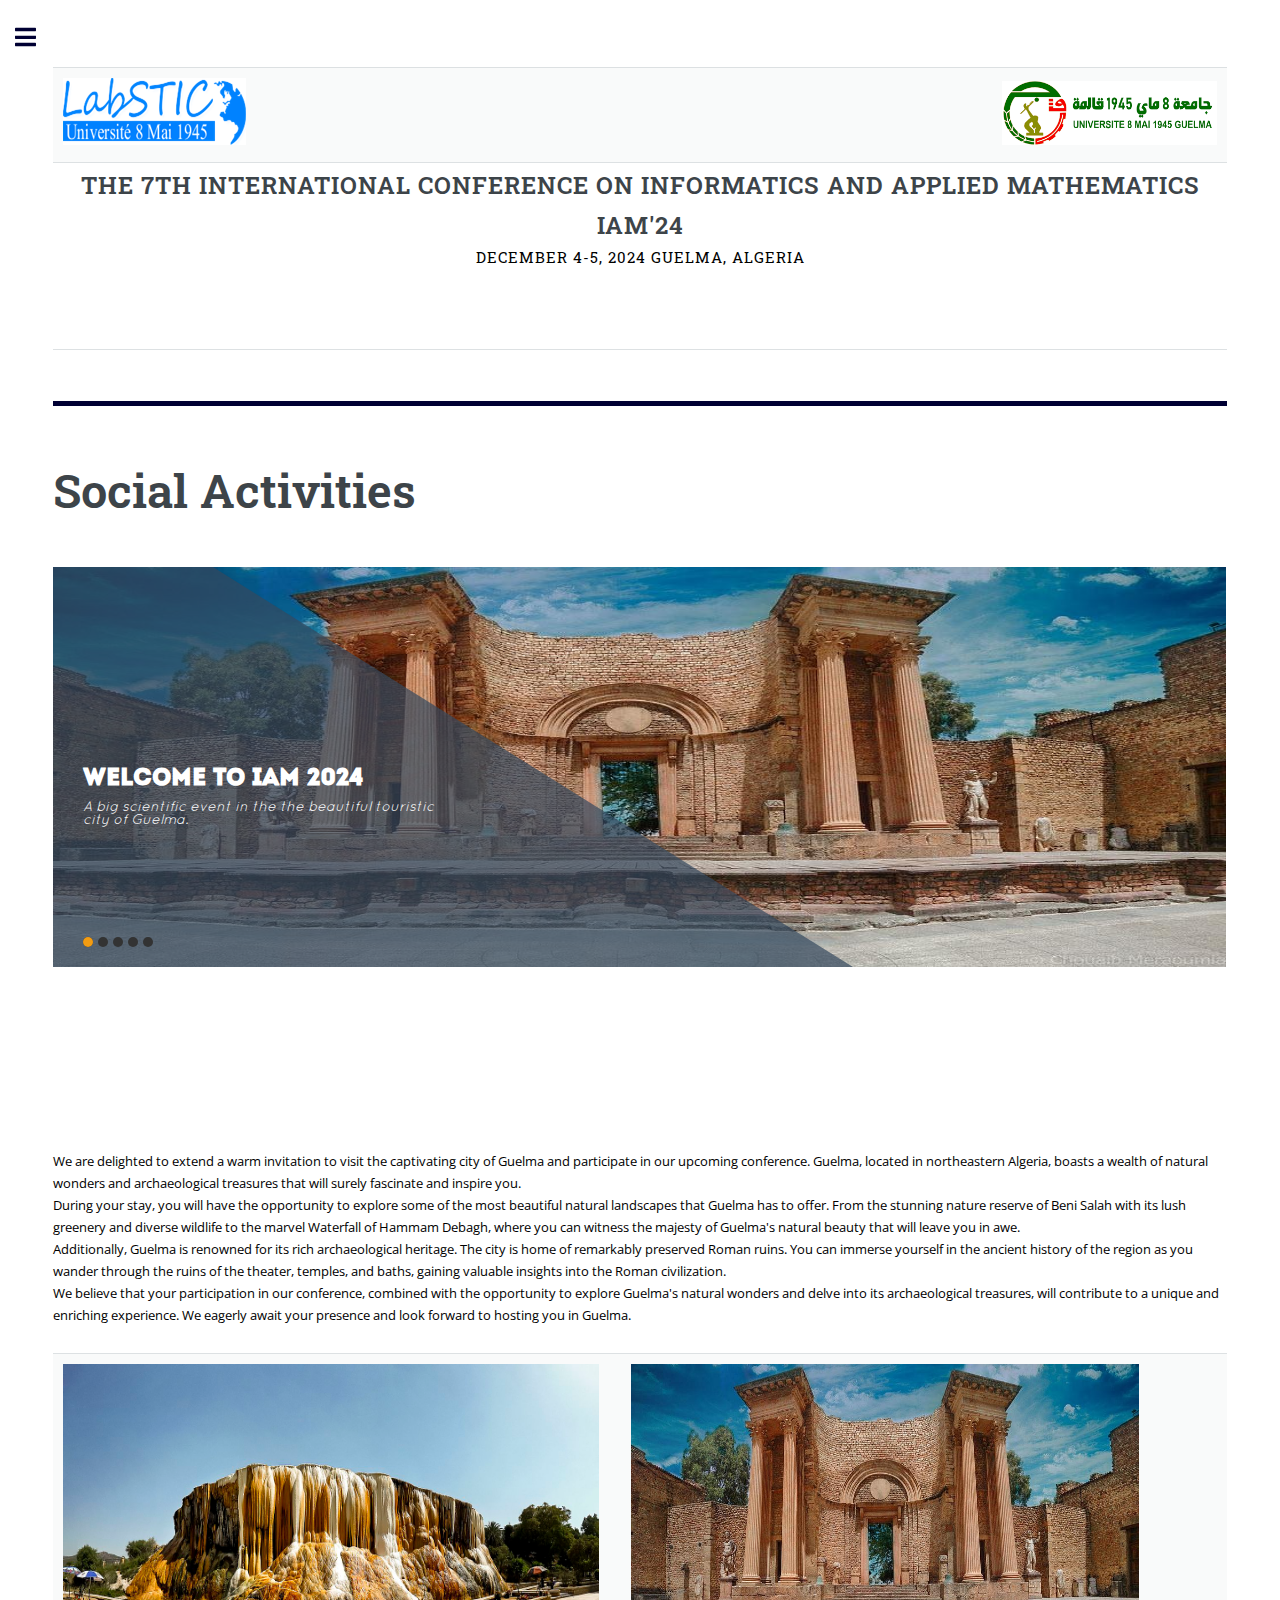
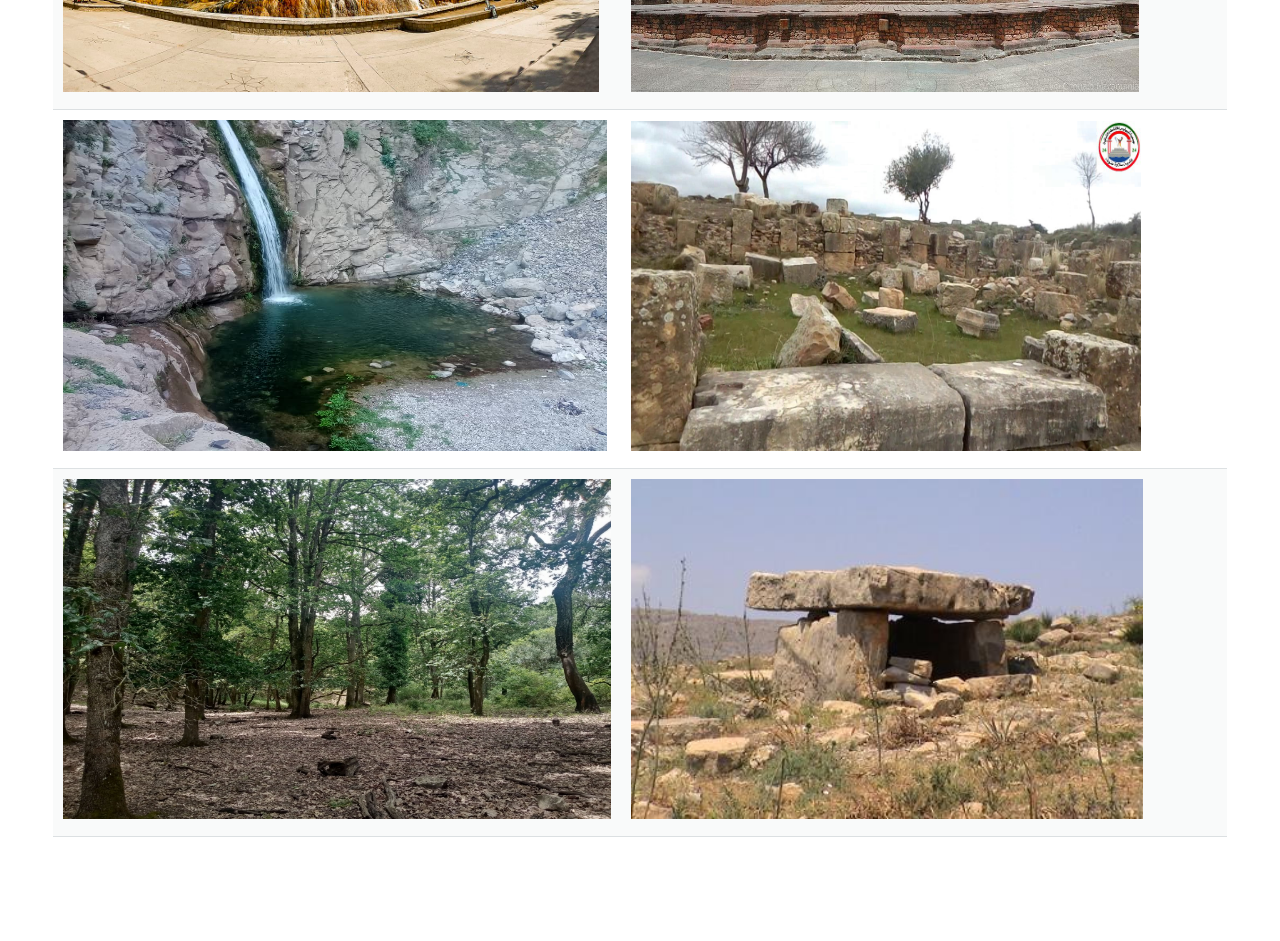
==== commit a0dd8477: "Update dates & Committee" ====
--- a/activities.html
+++ b/activities.html
@@ -43,7 +43,7 @@
 									    <tr>
 									      <td colspan="3"><div align="center">
 									        <p><a href="index.html" class="logo"><span class="style3"><strong>The 7th International Conference on Informatics and Applied Mathematics IAM'24</strong></span> <br>
-									          November 27-28, 2024  GUELMA, ALGERIA </a></p>
+									          December 4-5, 2024  GUELMA, ALGERIA </a></p>
 									        <p style="color: #FF000F"></p>
 								          </div>
 								          <p>&nbsp;</p></td>
